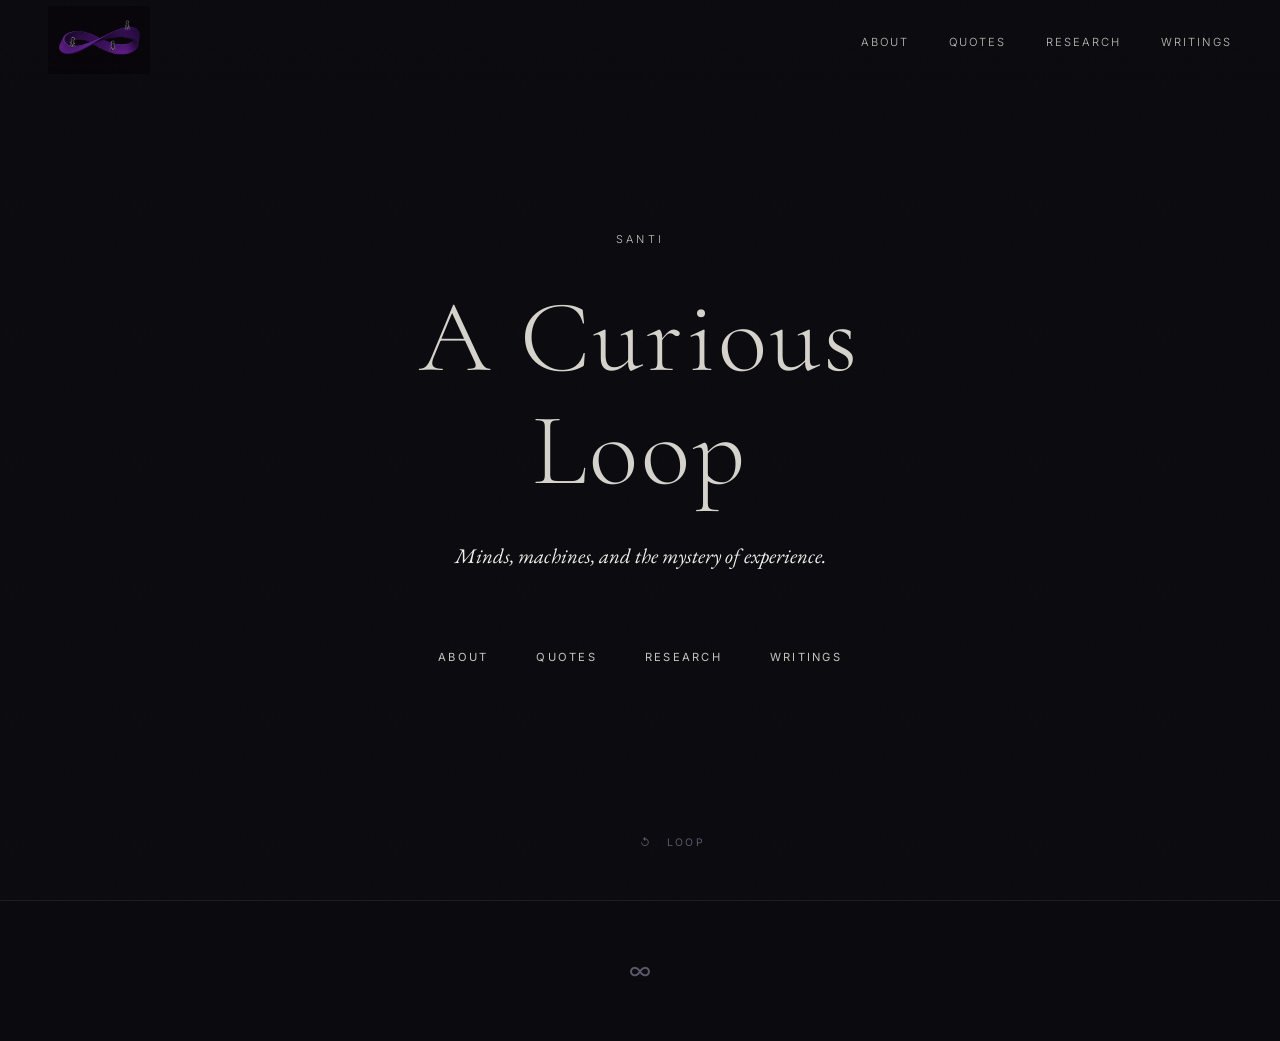
==== index.html @ 132c4310 "Remove duplicate 'A Curious Loop' text; bigger centered ∞ footer; mobile portrait nav fix Co-Authore" ====
<!DOCTYPE html>
<html lang="en">
<head>
  <meta charset="UTF-8" />
  <meta name="viewport" content="width=device-width, initial-scale=1.0" />
  <meta name="description" content="A Curious Loop — a minimalist, philosophically grounded digital library blending AI research, philosophy of mind, and lucid prose." />
  <title>A Curious Loop</title>
  <link rel="stylesheet" href="css/style.css" />
</head>
<body>

  <nav>
    <a href="index.html" class="nav-logo"><img src="images/logo.png" alt="A Curious Loop" class="nav-logo-img"></a>
    <ul class="nav-links">
      <li><a href="about.html">About</a></li>
      <li><a href="quotes.html">Quotes</a></li>
      <li><a href="research.html">Research</a></li>
      <li><a href="writings.html">Writings</a></li>
    </ul>
  </nav>

  <main class="hero">

    <p class="hero-eyebrow fade-in">Santi</p>

    <h1 class="hero-title fade-in fade-in-delay-2">
      A Curious<br>Loop
    </h1>

    <p class="hero-subtitle fade-in fade-in-delay-3">
      Minds, machines, and the mystery of experience.
    </p>

    <ul class="hero-nav fade-in fade-in-delay-4">
      <li><a href="about.html">About</a></li>
      <li><a href="quotes.html">Quotes</a></li>
      <li><a href="research.html">Research</a></li>
      <li><a href="writings.html">Writings</a></li>
    </ul>

    <div class="hero-glyph fade-in fade-in-delay-4">↺ &nbsp; loop</div>

  </main>

  <footer>
    <span class="footer-loop">∞</span>
  </footer>

</body>
</html>
---- css/style.css ----
/* =========================================================
   A Curious Loop — Global Stylesheet
   ========================================================= */

@import url('https://fonts.googleapis.com/css2?family=Cormorant+Garamond:ital,wght@0,300;0,400;0,500;0,600;1,300;1,400;1,500&family=EB+Garamond:ital,wght@0,400;0,500;1,400;1,500&family=Inter:wght@300;400&display=swap');

/* ── Variables ─────────────────────────────────────────── */

:root {
  --bg:           #0a0a0f;
  --bg-secondary: #0f0e14;
  --bg-hover:     #14131c;
  --text:         #d6d3cc;
  --text-muted:   #8a8799;
  --text-dim:     #5a5868;
  --accent:       #7c9cbf;
  --accent-dim:   #3d566e;
  --border:       #1e1d26;
  --border-light: #28273a;

  --font-display: 'Cormorant Garamond', 'EB Garamond', Georgia, serif;
  --font-body:    'EB Garamond', Georgia, serif;
  --font-ui:      'Inter', system-ui, sans-serif;

  --content-width: 680px;
  --wide-width:    960px;
  --nav-height:    5rem;
}

/* ── Reset ─────────────────────────────────────────────── */

*, *::before, *::after {
  margin: 0;
  padding: 0;
  box-sizing: border-box;
}

html {
  scroll-behavior: smooth;
}

body {
  background-color: var(--bg);
  color: var(--text);
  font-family: var(--font-body);
  font-size: 1.125rem;
  line-height: 1.85;
  min-height: 100vh;
  -webkit-font-smoothing: antialiased;
  -moz-osx-font-smoothing: grayscale;
}

img {
  max-width: 100%;
  display: block;
}

a {
  color: inherit;
  text-decoration: none;
}

/* ── Navigation ────────────────────────────────────────── */

nav {
  position: fixed;
  top: 0;
  left: 0;
  right: 0;
  z-index: 100;
  height: var(--nav-height);
  padding: 0 3rem;
  display: flex;
  align-items: center;
  justify-content: space-between;
  background: linear-gradient(to bottom, var(--bg) 60%, transparent);
}

.nav-logo {
  display: flex;
  align-items: center;
}

.nav-logo-img {
  height: 68px;
  width: auto;
  display: block;
  opacity: 0.6;
  transition: opacity 0.3s ease;
}

.nav-logo:hover .nav-logo-img {
  opacity: 0.9;
}

.nav-links {
  list-style: none;
  display: flex;
  gap: 2.5rem;
}

.nav-links a {
  font-family: var(--font-ui);
  font-size: 0.7rem;
  font-weight: 300;
  letter-spacing: 0.18em;
  text-transform: uppercase;
  color: #c8c4bc;
  transition: color 0.3s ease;
}

.nav-links a:hover,
.nav-links a.active {
  color: var(--text);
}

/* ── Page wrapper ──────────────────────────────────────── */

.page {
  padding-top: var(--nav-height);
  min-height: 100vh;
}

.container {
  max-width: var(--content-width);
  margin: 0 auto;
  padding: 0 2rem;
}

.container--wide {
  max-width: var(--wide-width);
  margin: 0 auto;
  padding: 0 2rem;
}

/* ── Page header ───────────────────────────────────────── */

.page-header {
  padding: 6rem 0 4rem;
  border-bottom: 1px solid var(--border);
  margin-bottom: 4rem;
}

.page-header h1 {
  font-family: var(--font-display);
  font-size: 2.5rem;
  font-weight: 300;
  letter-spacing: 0.02em;
  color: var(--text);
  margin-bottom: 0.75rem;
}

.page-header p {
  font-family: var(--font-ui);
  font-size: 0.8rem;
  letter-spacing: 0.12em;
  text-transform: uppercase;
  color: var(--text-dim);
}

/* ── Home / Hero ───────────────────────────────────────── */

.hero {
  display: flex;
  flex-direction: column;
  align-items: center;
  justify-content: center;
  min-height: 100vh;
  text-align: center;
  padding: 0 2rem;
  position: relative;
}

.hero-eyebrow {
  font-family: var(--font-ui);
  font-size: 0.68rem;
  font-weight: 300;
  letter-spacing: 0.3em;
  text-transform: uppercase;
  color: #c8c4bc;
  margin-bottom: 2rem;
}

.hero-title {
  font-family: var(--font-display);
  font-size: clamp(3.5rem, 8vw, 7rem);
  font-weight: 300;
  letter-spacing: 0.03em;
  line-height: 1.1;
  color: var(--text);
  margin-bottom: 2rem;
}

.hero-subtitle {
  font-family: var(--font-body);
  font-size: 1.3rem;
  font-style: italic;
  color: #f4f1eb;
  max-width: 42ch;
  line-height: 1.7;
  margin-bottom: 4rem;
}

.hero-nav {
  list-style: none;
  display: flex;
  gap: 3rem;
}

.hero-nav a {
  font-family: var(--font-ui);
  font-size: 0.7rem;
  letter-spacing: 0.2em;
  text-transform: uppercase;
  color: #c8c4bc;
  transition: color 0.3s ease;
  position: relative;
}

.hero-nav a::after {
  content: '';
  position: absolute;
  bottom: -4px;
  left: 0;
  width: 0;
  height: 1px;
  background: var(--accent);
  transition: width 0.4s ease;
}

.hero-nav a:hover {
  color: var(--text);
}

.hero-nav a:hover::after {
  width: 100%;
}

/* Subtle animated loop glyph */
.hero-glyph {
  position: absolute;
  bottom: 3rem;
  left: 50%;
  transform: translateX(-50%);
  font-family: var(--font-ui);
  font-size: 0.65rem;
  letter-spacing: 0.2em;
  text-transform: uppercase;
  color: var(--text-dim);
  animation: pulse 4s ease-in-out infinite;
}

@keyframes pulse {
  0%, 100% { opacity: 0.3; }
  50%       { opacity: 0.7; }
}

/* ── About ─────────────────────────────────────────────── */

.about-section {
  padding: 2rem 0 6rem;
}

.about-section p {
  color: var(--text);
  margin-bottom: 1.75rem;
}

.about-section p:last-child {
  margin-bottom: 0;
}

.about-contact {
  margin-top: 2.5rem;
}

.about-contact a {
  font-family: var(--font-ui);
  font-size: 0.72rem;
  letter-spacing: 0.15em;
  color: var(--accent);
  transition: color 0.3s ease;
}

.about-contact a:hover {
  color: var(--text);
}

.about-image {
  width: 100%;
  max-width: 320px;
  aspect-ratio: 4/5;
  background: var(--bg-secondary);
  border: 1px solid var(--border-light);
  margin: 3rem 0;
  overflow: hidden;
}

.about-image img {
  width: 100%;
  height: 100%;
  object-fit: cover;
  opacity: 0.85;
  filter: grayscale(20%);
}

.about-image-placeholder {
  width: 100%;
  height: 100%;
  display: flex;
  align-items: center;
  justify-content: center;
  color: var(--text-dim);
  font-family: var(--font-ui);
  font-size: 0.7rem;
  letter-spacing: 0.15em;
  text-transform: uppercase;
}

/* ── Divider ───────────────────────────────────────────── */

.divider {
  width: 3rem;
  height: 1px;
  background: var(--border-light);
  margin: 3.5rem 0;
}

/* ── Quotes ────────────────────────────────────────────── */

.quote-stage {
  padding: 5rem 0 4rem;
  text-align: center;
  min-height: 40vh;
  display: flex;
  flex-direction: column;
  align-items: center;
  justify-content: center;
}

.quote-text {
  font-family: var(--font-display);
  font-size: clamp(1.4rem, 3vw, 2rem);
  font-weight: 300;
  font-style: italic;
  line-height: 1.6;
  color: var(--text);
  max-width: 58ch;
  margin-bottom: 2rem;
  white-space: pre-line;
  transition: opacity 0.5s ease, transform 0.5s ease;
}

.quote-text.fade-out {
  opacity: 0;
  transform: translateY(-8px);
}

.quote-author {
  font-family: var(--font-ui);
  font-size: 0.72rem;
  letter-spacing: 0.2em;
  text-transform: uppercase;
  color: var(--accent);
  transition: opacity 0.5s ease;
}

.quote-author.fade-out {
  opacity: 0;
}

.quote-controls {
  display: flex;
  gap: 1.5rem;
  margin-top: 3rem;
  align-items: center;
}

.quote-btn {
  background: none;
  border: 1px solid var(--border-light);
  color: var(--text-dim);
  font-family: var(--font-ui);
  font-size: 0.68rem;
  letter-spacing: 0.18em;
  text-transform: uppercase;
  padding: 0.6rem 1.4rem;
  cursor: pointer;
  transition: all 0.3s ease;
}

.quote-btn:hover {
  border-color: var(--accent-dim);
  color: var(--text);
  background: var(--bg-hover);
}

.quote-counter {
  font-family: var(--font-ui);
  font-size: 0.65rem;
  letter-spacing: 0.1em;
  color: var(--text-dim);
  min-width: 4ch;
  text-align: center;
}

/* Quote list (full archive) */
.quote-archive {
  padding-bottom: 6rem;
  border-top: 1px solid var(--border);
  padding-top: 4rem;
  margin-top: 2rem;
}

.quote-archive-header {
  font-family: var(--font-ui);
  font-size: 0.68rem;
  letter-spacing: 0.2em;
  text-transform: uppercase;
  color: var(--text-dim);
  margin-bottom: 3rem;
}

.quote-item {
  padding: 2rem 0;
  border-bottom: 1px solid var(--border);
}

.quote-item blockquote {
  font-family: var(--font-body);
  font-size: 1.05rem;
  font-style: italic;
  color: var(--text);
  margin-bottom: 0.75rem;
  quotes: none;
}

.quote-item cite {
  font-family: var(--font-ui);
  font-size: 0.68rem;
  letter-spacing: 0.15em;
  text-transform: uppercase;
  color: var(--text-dim);
  font-style: normal;
}

/* ── Research ──────────────────────────────────────────── */

.research-grid {
  padding-bottom: 6rem;
}

.research-item {
  padding: 2.5rem 0;
  border-bottom: 1px solid var(--border);
  transition: background 0.2s ease;
}

.research-item:first-child {
  border-top: 1px solid var(--border);
}

.research-item:hover {
  background: var(--bg-hover);
  padding-left: 1rem;
  padding-right: 1rem;
  margin-left: -1rem;
  margin-right: -1rem;
}

.research-meta {
  display: flex;
  align-items: center;
  gap: 1.5rem;
  margin-bottom: 0.75rem;
}

.research-year {
  font-family: var(--font-ui);
  font-size: 0.65rem;
  letter-spacing: 0.15em;
  color: var(--text-dim);
}

.research-tags {
  display: flex;
  gap: 0.5rem;
  flex-wrap: wrap;
}

.tag {
  font-family: var(--font-ui);
  font-size: 0.6rem;
  letter-spacing: 0.15em;
  text-transform: uppercase;
  color: var(--accent);
  border: 1px solid var(--accent-dim);
  padding: 0.15rem 0.6rem;
  border-radius: 0;
}

.research-title {
  font-family: var(--font-display);
  font-size: 1.3rem;
  font-weight: 400;
  color: var(--text);
  margin-bottom: 0.5rem;
  line-height: 1.3;
}

.research-venue {
  font-family: var(--font-ui);
  font-size: 0.72rem;
  letter-spacing: 0.1em;
  color: var(--accent);
  margin-bottom: 0.75rem;
}

.research-abstract {
  font-size: 0.95rem;
  color: var(--text-muted);
  line-height: 1.75;
}

.research-coming-soon {
  font-family: var(--font-ui);
  font-size: 0.65rem;
  letter-spacing: 0.18em;
  text-transform: uppercase;
  color: var(--text-dim);
  margin-top: 1rem;
  font-style: italic;
}

.research-links {
  display: flex;
  gap: 1.5rem;
  margin-top: 1rem;
}

.research-link {
  font-family: var(--font-ui);
  font-size: 0.65rem;
  letter-spacing: 0.18em;
  text-transform: uppercase;
  color: var(--text-dim);
  transition: color 0.2s;
  border-bottom: 1px solid var(--border-light);
  padding-bottom: 1px;
}

.research-link:hover {
  color: var(--accent);
  border-color: var(--accent-dim);
}

/* ── Writings ──────────────────────────────────────────── */

.writings-list {
  padding-bottom: 6rem;
}

.writing-item {
  display: block;
  padding: 2.5rem 0;
  border-bottom: 1px solid var(--border);
  transition: all 0.2s ease;
}

.writing-item:first-child {
  border-top: 1px solid var(--border);
}

.writing-item:hover {
  background: var(--bg-hover);
  padding-left: 1rem;
  padding-right: 1rem;
  margin-left: -1rem;
  margin-right: -1rem;
}

.writing-meta {
  font-family: var(--font-ui);
  font-size: 0.65rem;
  letter-spacing: 0.15em;
  text-transform: uppercase;
  color: var(--text-dim);
  margin-bottom: 0.5rem;
}

.writing-title {
  font-family: var(--font-display);
  font-size: 1.45rem;
  font-weight: 400;
  color: var(--text);
  margin-bottom: 0.6rem;
  line-height: 1.3;
}

.writing-excerpt {
  font-size: 0.95rem;
  color: var(--text-muted);
  line-height: 1.75;
  max-width: 60ch;
}

/* ── Individual Essay ──────────────────────────────────── */

.essay-header {
  padding: 6rem 0 4rem;
}

.essay-header h1 {
  font-family: var(--font-display);
  font-size: clamp(2rem, 5vw, 3.2rem);
  font-weight: 300;
  line-height: 1.2;
  color: var(--text);
  margin-bottom: 1.5rem;
}

.essay-header-meta {
  font-family: var(--font-ui);
  font-size: 0.68rem;
  letter-spacing: 0.18em;
  text-transform: uppercase;
  color: var(--text-dim);
}

.essay-body {
  padding-bottom: 8rem;
}

.essay-body p {
  margin-bottom: 1.75rem;
  color: var(--text);
}

.essay-body h2 {
  font-family: var(--font-display);
  font-size: 1.5rem;
  font-weight: 400;
  color: var(--text);
  margin: 3rem 0 1rem;
}

.essay-body h3 {
  font-family: var(--font-display);
  font-size: 1.2rem;
  font-weight: 400;
  font-style: italic;
  color: var(--text-muted);
  margin: 2.5rem 0 0.75rem;
}

.essay-body blockquote {
  border-left: 1px solid var(--accent-dim);
  padding-left: 1.5rem;
  margin: 2.5rem 0;
  font-style: italic;
  color: var(--text-muted);
  quotes: none;
}

.essay-body figure {
  margin: 3rem 0;
}

.essay-body figure img {
  width: 100%;
  border: 1px solid var(--border-light);
  opacity: 0.9;
}

.essay-body figcaption {
  font-family: var(--font-ui);
  font-size: 0.68rem;
  letter-spacing: 0.1em;
  color: var(--text-dim);
  text-align: center;
  margin-top: 0.75rem;
}

/* ── Footer ────────────────────────────────────────────── */

footer {
  border-top: 1px solid var(--border);
  padding: 3rem;
  display: flex;
  justify-content: center;
  align-items: center;
}

.footer-text {
  font-family: var(--font-ui);
  font-size: 0.65rem;
  letter-spacing: 0.15em;
  text-transform: uppercase;
  color: var(--text-dim);
}

.footer-loop {
  font-family: var(--font-ui);
  font-size: 1.5rem;
  color: var(--text-dim);
}

/* ── Fade-in animation ─────────────────────────────────── */

.fade-in {
  animation: fadeIn 1.2s ease both;
}

.fade-in-delay-1 { animation-delay: 0.15s; }
.fade-in-delay-2 { animation-delay: 0.3s; }
.fade-in-delay-3 { animation-delay: 0.45s; }
.fade-in-delay-4 { animation-delay: 0.6s; }

@keyframes fadeIn {
  from {
    opacity: 0;
    transform: translateY(16px);
  }
  to {
    opacity: 1;
    transform: translateY(0);
  }
}

/* ── Mobile ────────────────────────────────────────────── */

@media (max-width: 768px) {
  nav {
    padding: 0 1.5rem;
  }

  .nav-links {
    gap: 1.5rem;
  }

  .hero-nav {
    gap: 1.75rem;
  }

  footer {
    padding: 2rem 1.5rem;
    flex-direction: column;
    gap: 0.75rem;
    text-align: center;
  }

  .container,
  .container--wide {
    padding: 0 1.5rem;
  }
}

@media (max-width: 600px) {
  nav {
    flex-direction: column;
    justify-content: center;
    gap: 0.6rem;
    height: auto;
    padding: 1rem 1.5rem;
  }

  .nav-logo-img {
    height: 80px;
  }

  .nav-links {
    gap: 1.25rem;
  }

  .page {
    padding-top: 10rem;
  }

  .hero-title {
    font-size: 3rem;
  }
}

/* ── Subtle noise texture overlay ──────────────────────── */
body::before {
  content: '';
  position: fixed;
  inset: 0;
  pointer-events: none;
  z-index: 1000;
  opacity: 0.025;
  background-image: url("data:image/svg+xml,%3Csvg viewBox='0 0 256 256' xmlns='http://www.w3.org/2000/svg'%3E%3Cfilter id='noise'%3E%3CfeTurbulence type='fractalNoise' baseFrequency='0.9' numOctaves='4' stitchTiles='stitch'/%3E%3C/filter%3E%3Crect width='100%25' height='100%25' filter='url(%23noise)'/%3E%3C/svg%3E");
  background-repeat: repeat;
  background-size: 128px;
}
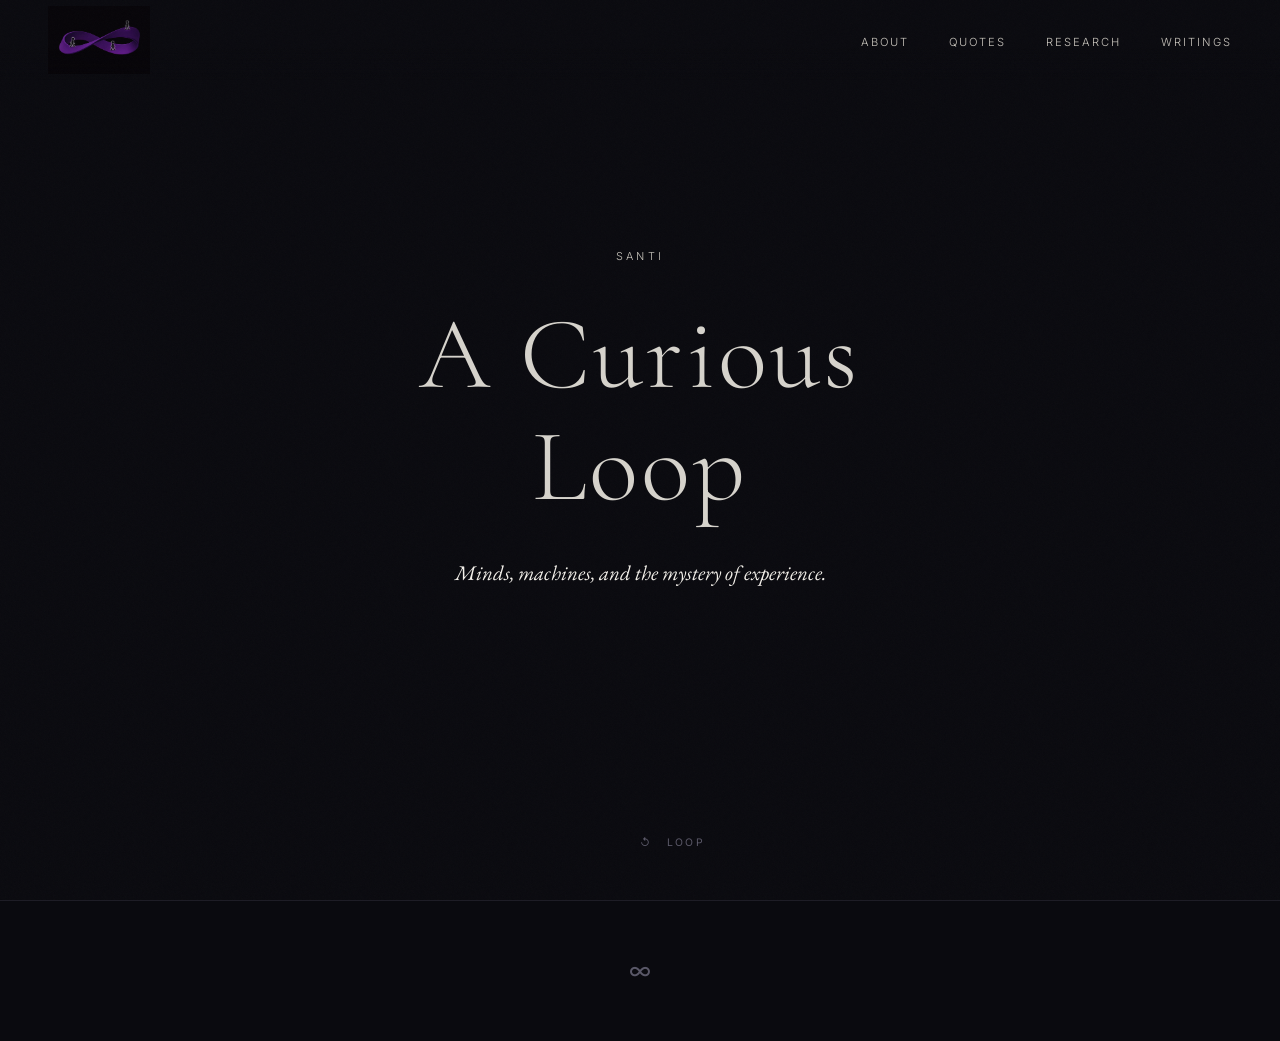
==== commit 329a4907: "Remove duplicate nav links from hero section Co-Authored-By: Claude Sonnet 4.6 <noreply@anthropic.co" ====
--- a/index.html
+++ b/index.html
@@ -31,14 +31,7 @@
       Minds, machines, and the mystery of experience.
     </p>
 
-    <ul class="hero-nav fade-in fade-in-delay-4">
-      <li><a href="about.html">About</a></li>
-      <li><a href="quotes.html">Quotes</a></li>
-      <li><a href="research.html">Research</a></li>
-      <li><a href="writings.html">Writings</a></li>
-    </ul>
-
-    <div class="hero-glyph fade-in fade-in-delay-4">↺ &nbsp; loop</div>
+<div class="hero-glyph fade-in fade-in-delay-4">↺ &nbsp; loop</div>
 
   </main>
 
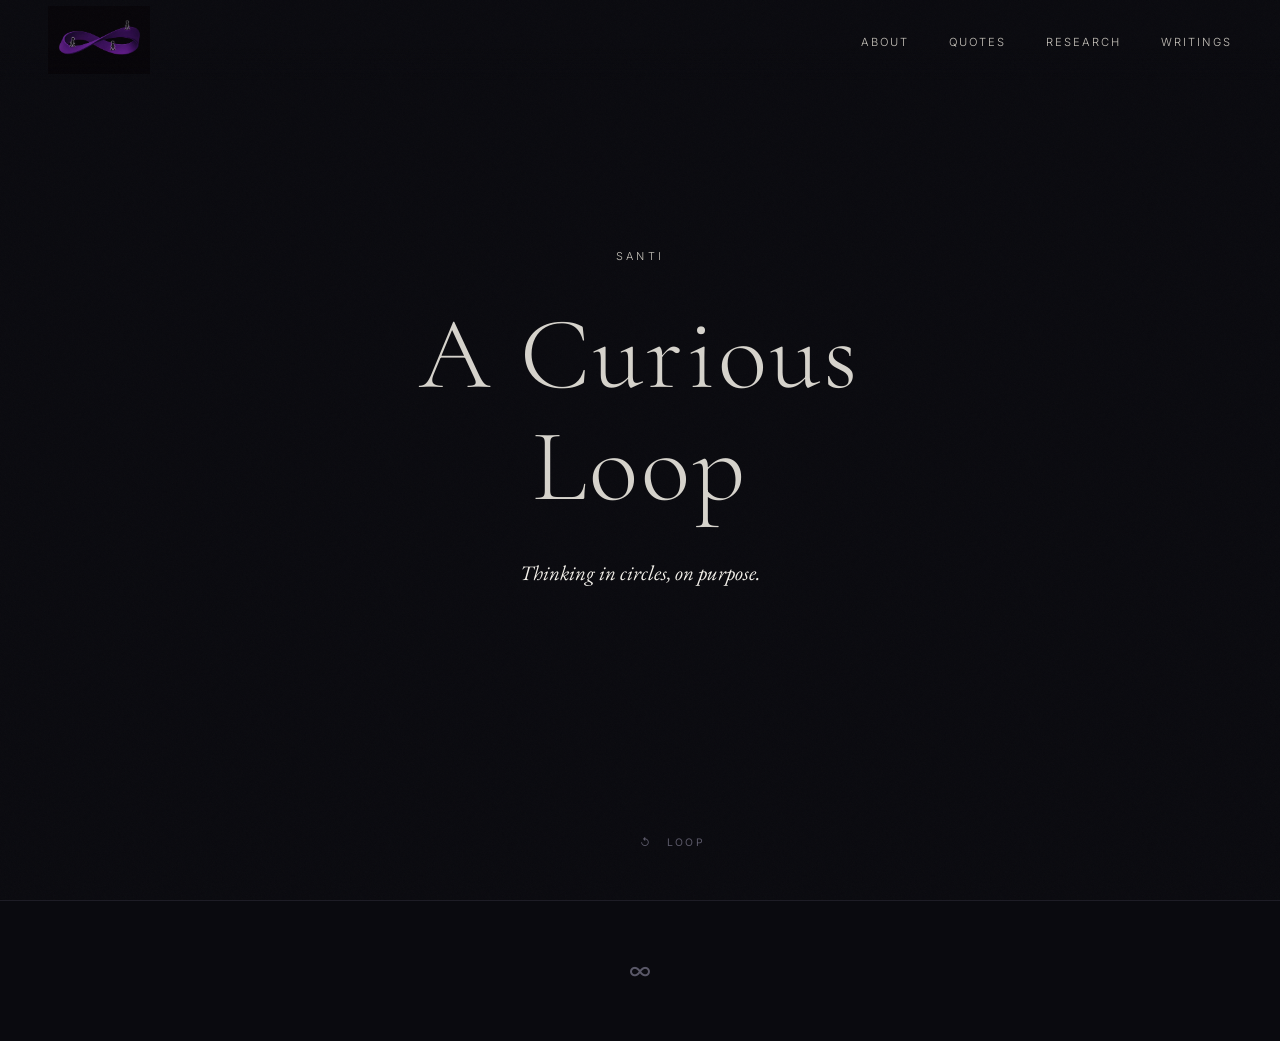
==== commit a2704656: "Update hero subtitle Co-Authored-By: Claude Sonnet 4.6 <noreply@anthropic.com>" ====
--- a/index.html
+++ b/index.html
@@ -28,7 +28,7 @@
     </h1>
 
     <p class="hero-subtitle fade-in fade-in-delay-3">
-      Minds, machines, and the mystery of experience.
+      Thinking in circles, on purpose.
     </p>
 
 <div class="hero-glyph fade-in fade-in-delay-4">↺ &nbsp; loop</div>
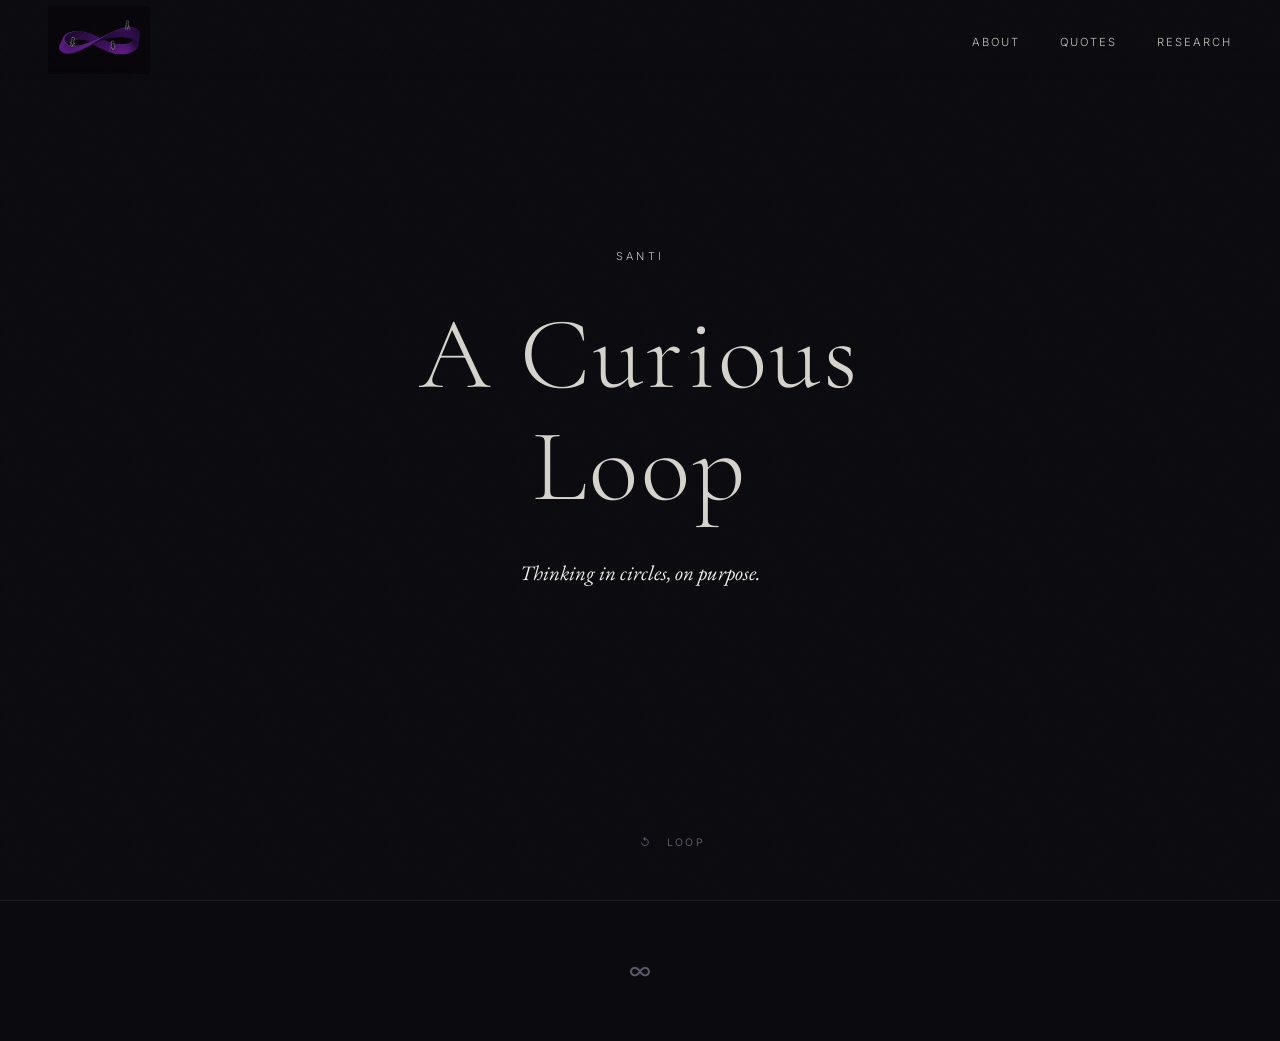
==== commit 7c85490d: "Remove Writings tab from nav across all pages Co-Authored-By: Claude Sonnet 4.6 <noreply@anthropic.c" ====
--- a/index.html
+++ b/index.html
@@ -15,7 +15,6 @@
       <li><a href="about.html">About</a></li>
       <li><a href="quotes.html">Quotes</a></li>
       <li><a href="research.html">Research</a></li>
-      <li><a href="writings.html">Writings</a></li>
     </ul>
   </nav>
 
--- a/css/style.css
+++ b/css/style.css
@@ -532,6 +532,16 @@
   font-style: italic;
 }
 
+.writings-coming-soon {
+  font-family: var(--font-ui);
+  font-size: 0.75rem;
+  letter-spacing: 0.2em;
+  text-transform: uppercase;
+  color: var(--text-muted);
+  border-top: 1px solid var(--border);
+  padding-top: 2.5rem;
+}
+
 .research-links {
   display: flex;
   gap: 1.5rem;
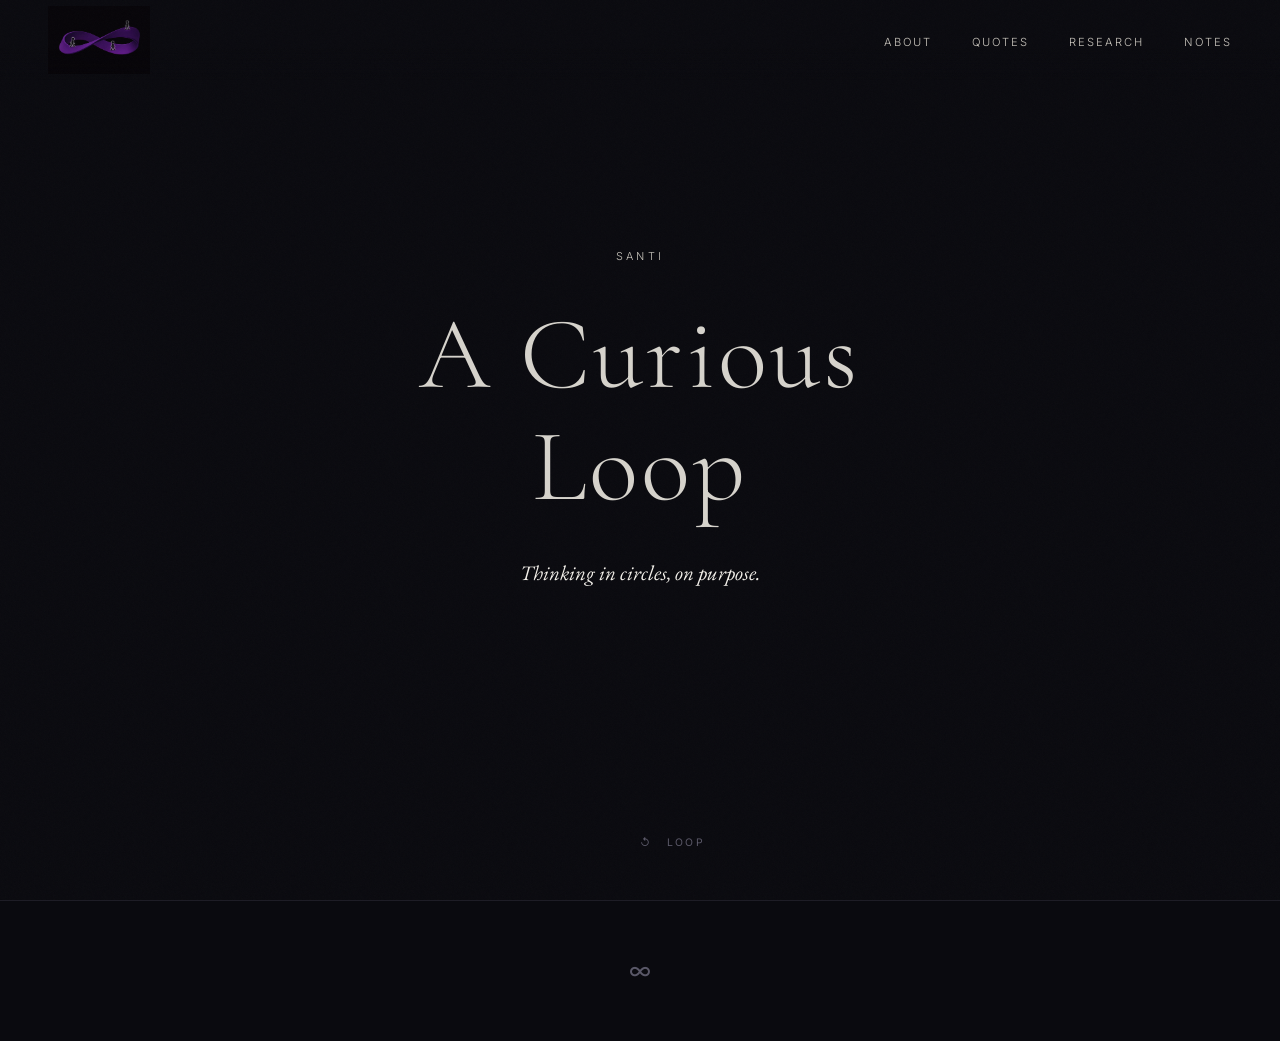
==== commit d5ab361f: "Add Notes section with scaffold-sensitivity note and PDF Co-Authored-By: Claude Sonnet 4.6 <noreply@" ====
--- a/index.html
+++ b/index.html
@@ -15,6 +15,7 @@
       <li><a href="about.html">About</a></li>
       <li><a href="quotes.html">Quotes</a></li>
       <li><a href="research.html">Research</a></li>
+      <li><a href="notes.html">Notes</a></li>
     </ul>
   </nav>
 
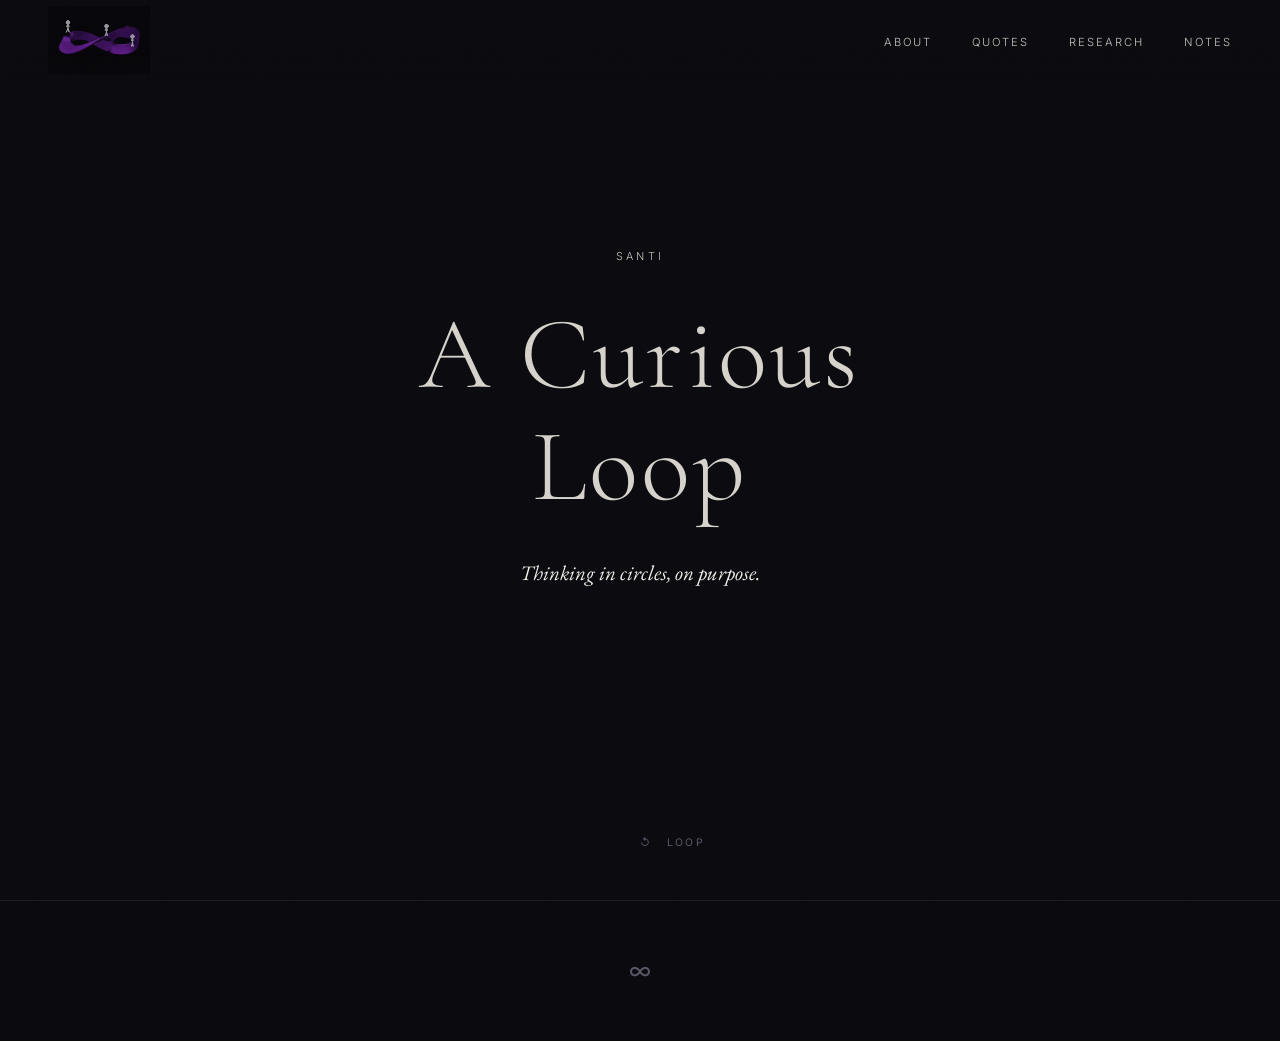
==== commit c8536244: "Animate the nav logo: figures continuously walk the loop Replace the static logo.png with images/log" ====
--- a/index.html
+++ b/index.html
@@ -10,7 +10,7 @@
 <body>
 
   <nav>
-    <a href="index.html" class="nav-logo"><img src="images/logo.png" alt="A Curious Loop" class="nav-logo-img"></a>
+    <a href="index.html" class="nav-logo"><img src="images/logo-animated.svg" alt="A Curious Loop" class="nav-logo-img"></a>
     <ul class="nav-links">
       <li><a href="about.html">About</a></li>
       <li><a href="quotes.html">Quotes</a></li>
--- a/css/style.css
+++ b/css/style.css
@@ -544,6 +544,7 @@
 
 .research-links {
   display: flex;
+  flex-direction: column;
   gap: 1.5rem;
   margin-top: 1rem;
 }
@@ -788,6 +789,11 @@
 
   .hero-title {
     font-size: 3rem;
+  }
+
+  .research-link {
+    padding: 0.5rem 0;
+    display: inline-block;
   }
 }
 
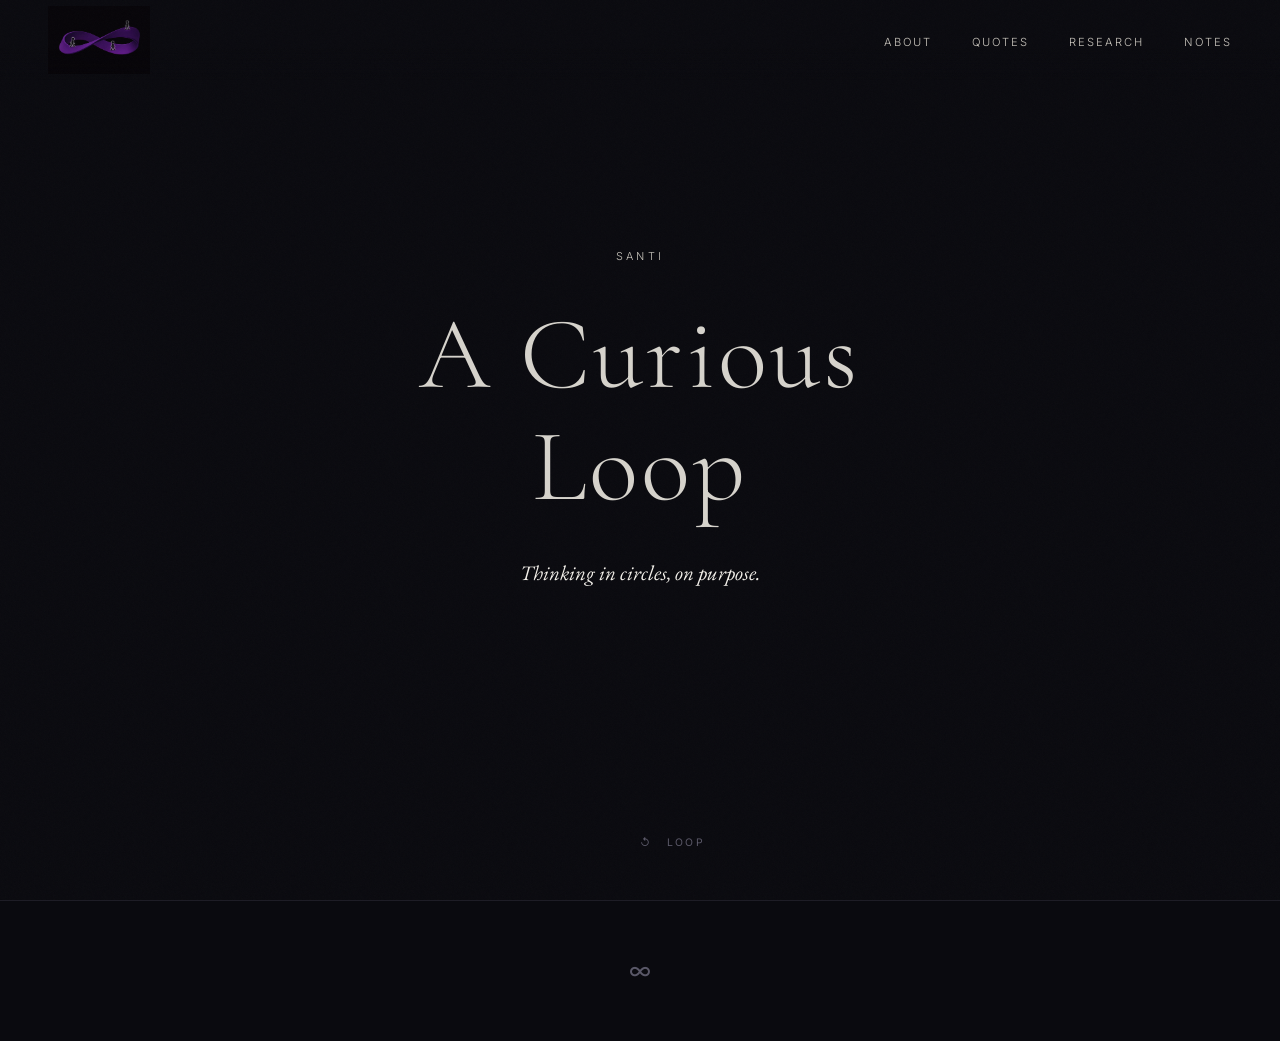
==== commit a3be4b9d: "Revert "Animate the nav logo: figures continuously walk the loop" This reverts commit c8536244b9a1d7" ====
--- a/index.html
+++ b/index.html
@@ -10,7 +10,7 @@
 <body>
 
   <nav>
-    <a href="index.html" class="nav-logo"><img src="images/logo-animated.svg" alt="A Curious Loop" class="nav-logo-img"></a>
+    <a href="index.html" class="nav-logo"><img src="images/logo.png" alt="A Curious Loop" class="nav-logo-img"></a>
     <ul class="nav-links">
       <li><a href="about.html">About</a></li>
       <li><a href="quotes.html">Quotes</a></li>
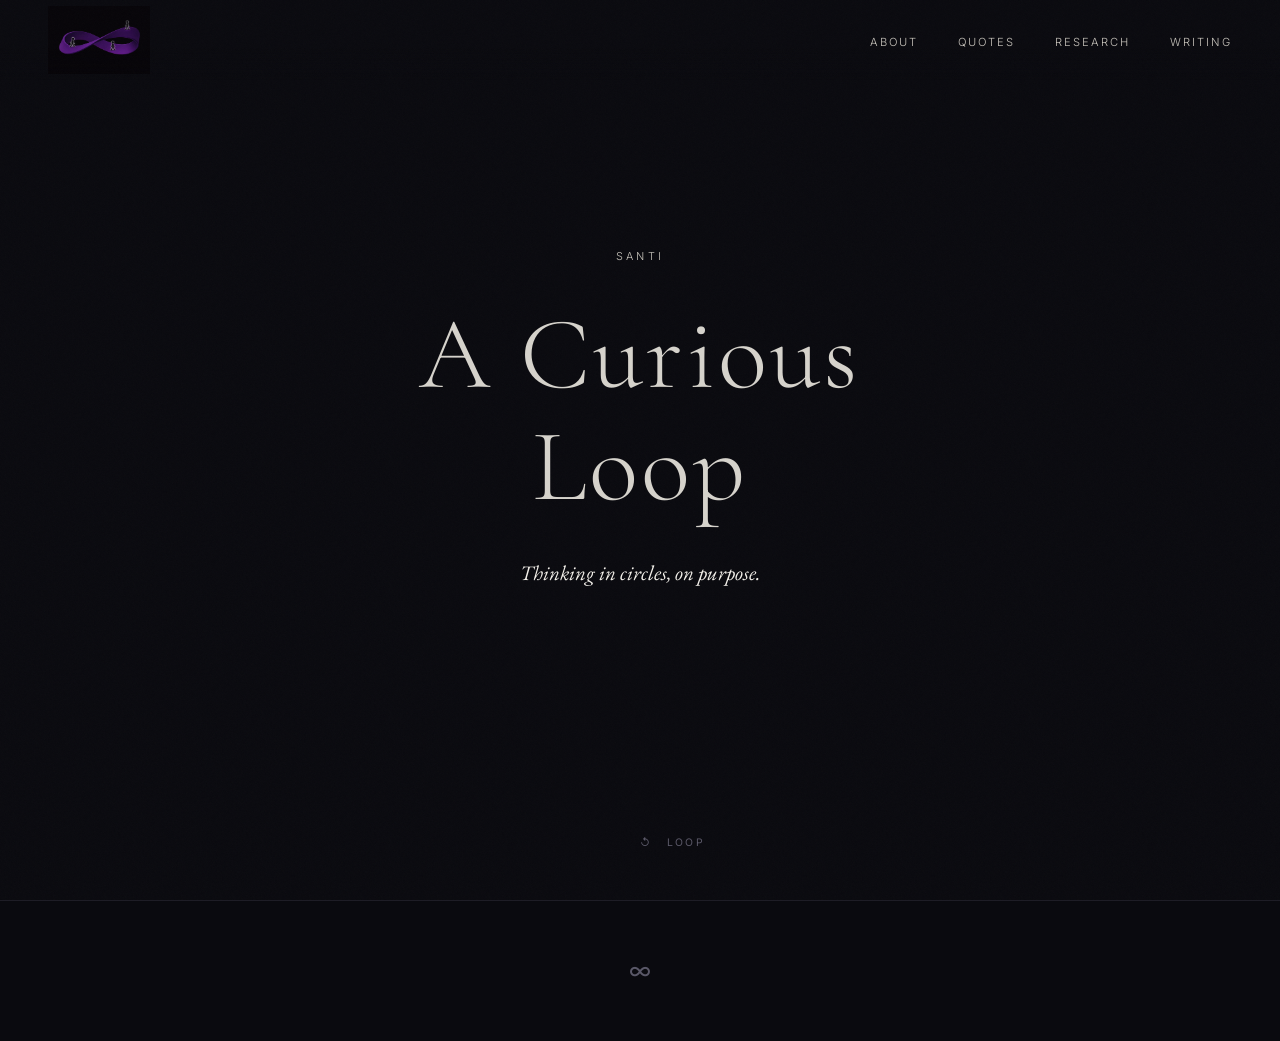
==== commit 9e990d3f: "Move ProtocolQA study to Research, rename Notes to Writing Move the scaffold-sensitivity ProtocolQA " ====
--- a/index.html
+++ b/index.html
@@ -15,7 +15,7 @@
       <li><a href="about.html">About</a></li>
       <li><a href="quotes.html">Quotes</a></li>
       <li><a href="research.html">Research</a></li>
-      <li><a href="notes.html">Notes</a></li>
+      <li><a href="notes.html">Writing</a></li>
     </ul>
   </nav>
 
